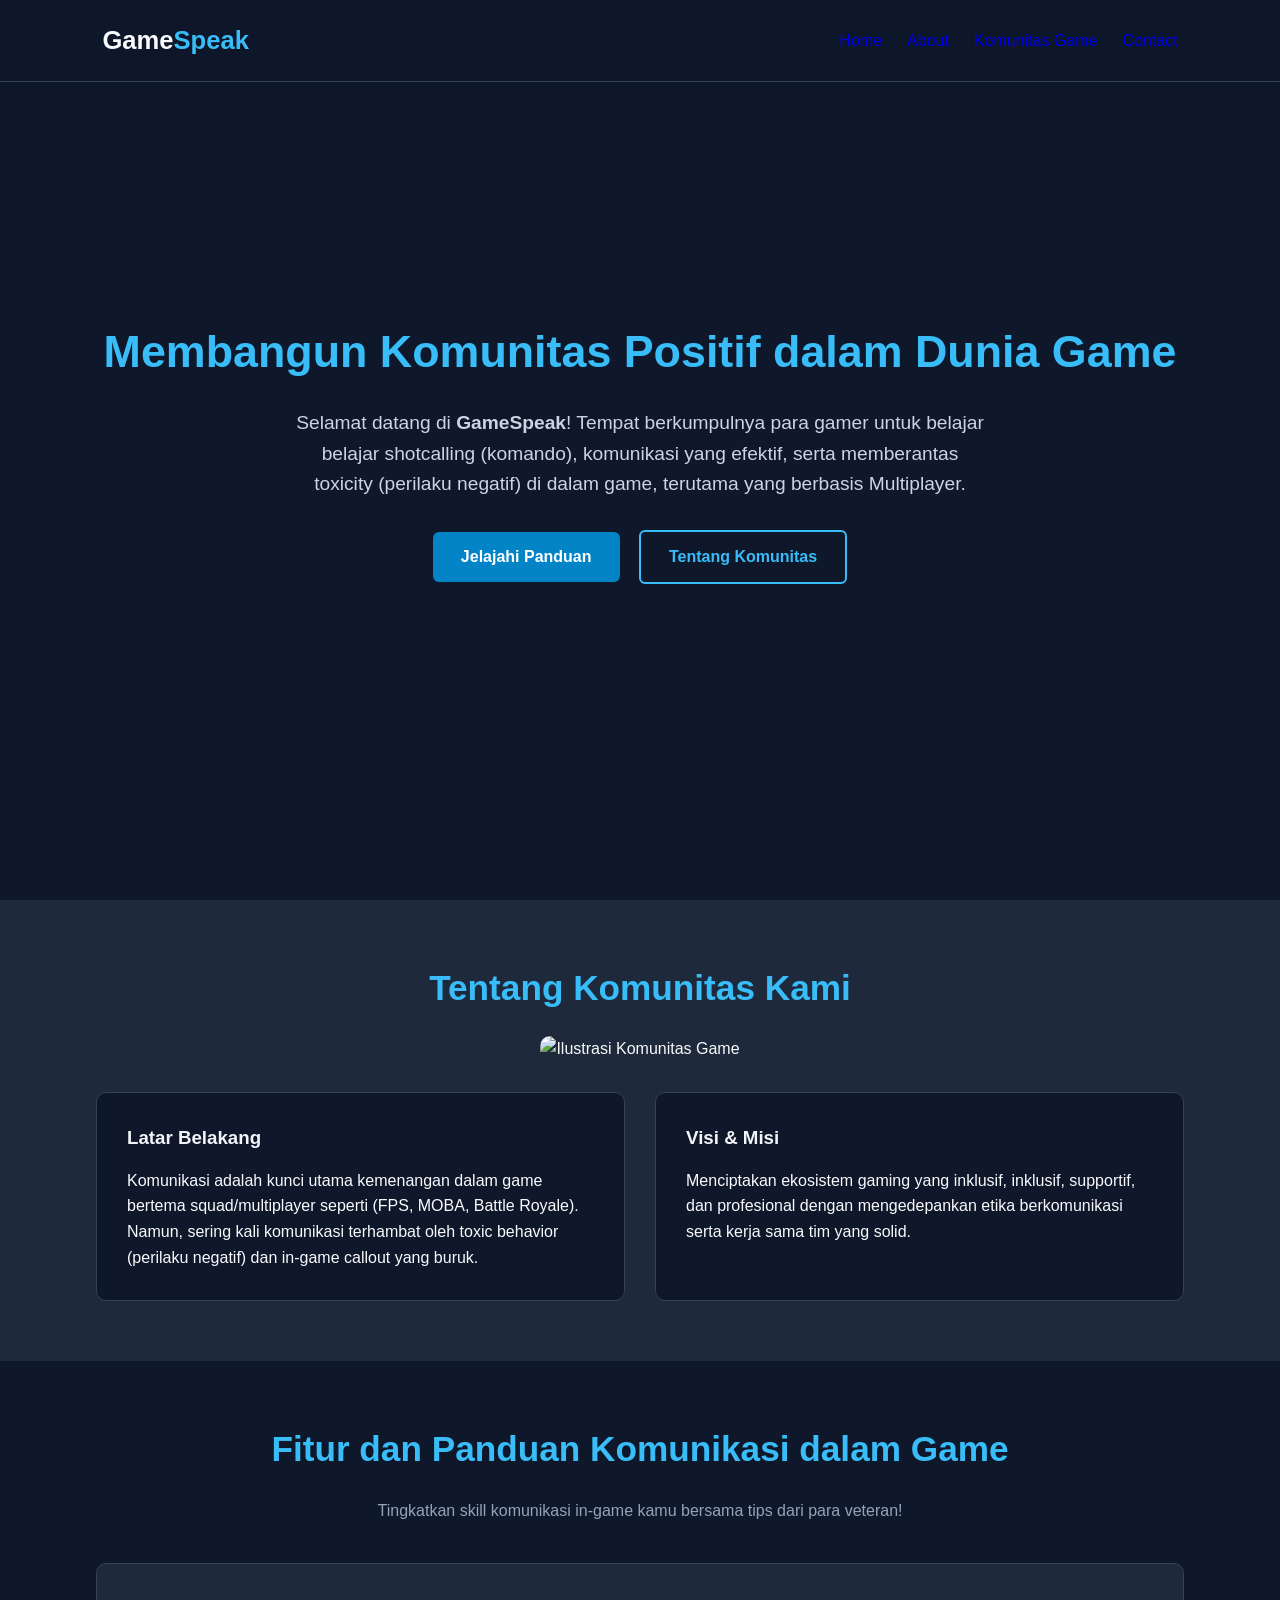
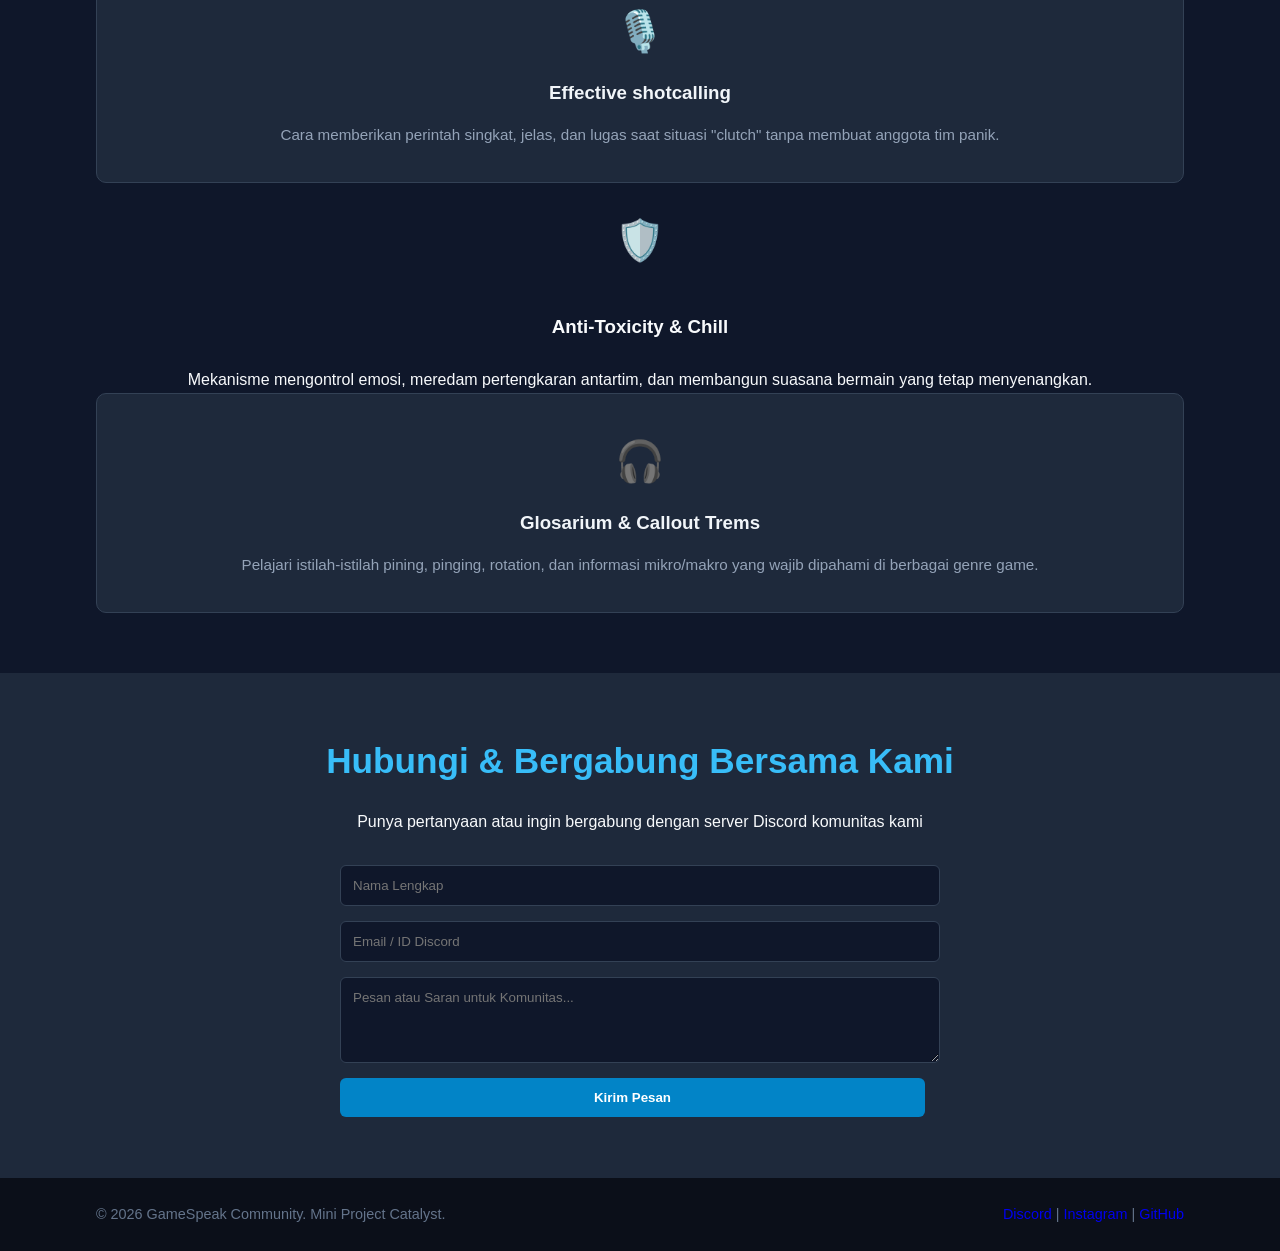
==== index.html @ 2e36cc18 "ngubah nama file jadi index sama style biar kebaca di hp" ====
<!DOCTYPE html>
<html lang="en">
<head>
    <meta charset="UTF-8">
    <meta name="viewport" content="width=device-width, initial-scale=1.0">
    <title>Game Community</title>
    <link rel="stylesheet" href="style.css">
</head>
<body>
    
    <!-- NAVIGASI -->
     <header>
        <nav class="navbar">
            <div class="logo">Game<span>Speak</span></div>
            <ul class="nav-links">
                <li><a href="#home">Home</a></li>
                <li><a href="#about">About</a></li>
                <li><a href="#content">Komunitas Game</a></li>
                <li><a href="#contact">Contact</a></li>
            </ul>
        </nav>
     </header>

    <!-- SECTION 1: HOME / HERO SECTION -->
     <section id="home" class="hero">
        <div class="hero-content">
            <h1>Membangun Komunitas Positif dalam Dunia Game</h1>
            <p>Selamat datang di <strong>GameSpeak</strong>! Tempat berkumpulnya para gamer untuk belajar belajar shotcalling (komando), komunikasi yang efektif, serta memberantas toxicity (perilaku negatif) di dalam game, terutama yang berbasis Multiplayer.</p>
            <div class="hero-buttons">
                <a href="#content" class="btn btn-primary">Jelajahi Panduan</a>
                <a href="#about" class="btn btn-secondary">Tentang Komunitas</a>
            </div>
        </div>
     </section>

    <!-- SECTION 2: ABOUT / PROFILE -->
     <section id="about" class="about">
        <div class="container">
            <h2>Tentang Komunitas Kami</h2>

            <!-- TAMBAHIN GAMBARNYA DISINI -->
             <div class="about-img-container" style="margin-bottom:30px;">
                <img src="komunitas.jpg" alt="Ilustrasi Komunitas Game" style="width: 100%; max-width: 500px; border-radius: 10px;">
             </div>
             
            <div class="about-grid">
                <div class="about-card">
                    <h3>Latar Belakang</h3>
                    <p>Komunikasi adalah kunci utama kemenangan dalam game bertema squad/multiplayer seperti (FPS, MOBA, Battle Royale). Namun, sering kali komunikasi terhambat oleh toxic behavior (perilaku negatif) dan in-game callout yang buruk.</p>
                </div>
                <div class="about-card">
                    <h3>Visi & Misi</h3>
                    <p>Menciptakan ekosistem gaming yang inklusif, inklusif, supportif, dan profesional dengan mengedepankan etika berkomunikasi serta kerja sama tim yang solid.</p>
                </div>
            </div>
        </div>
     </section>

    <!-- SECTION 3: MAIN CONTENT (TOPIK UTAMA KOMUNIKASI GAME) -->
     <section id="content" class="main-content">
        <div class="container">
            <h2>Fitur dan Panduan Komunikasi dalam Game</h2>
            <p class="subtitle">Tingkatkan skill komunikasi in-game kamu bersama tips dari para veteran!</p>

            <div class="card-grid">
                <!-- Card 1 -->
                 <div class="card">
                    <div class="card-icon">🎙️</div>
                    <h3>Effective shotcalling</h3>
                    <p>Cara memberikan perintah singkat, jelas, dan lugas saat situasi "clutch" tanpa membuat anggota tim panik.</p>
                 </div>
                <!-- Card 2 -->
                 <div class="card-icon">🛡️</div>
                 <h3>Anti-Toxicity & Chill</h3>
                 <p>Mekanisme mengontrol emosi, meredam pertengkaran antartim, dan membangun suasana bermain yang tetap menyenangkan.</p>
            </div>
            <div class="card">
                <div class="card-icon">🎧</div>
                <h3>Glosarium & Callout Trems</h3>
                <p>Pelajari istilah-istilah pining, pinging, rotation, dan informasi mikro/makro yang wajib dipahami di berbagai genre game.</p>
            </div>
        </div>
     </section>

    <!-- SECTION 4: CONTACT & FOOTER -->
     <section id="contact" class="contact">
        <div class="container">
            <h2>Hubungi & Bergabung Bersama Kami</h2>
            <p>Punya pertanyaan atau ingin bergabung dengan server Discord komunitas kami</p>

            <form class="contact-form" onsubmit="event.preventDefault(); alert('Pesan berhasil terkirim!');">
                <input type="text" placeholder="Nama Lengkap" required>
                <input type="email" placeholder="Email / ID Discord" required>
                <textarea rows="4" placeholder="Pesan atau Saran untuk Komunitas..." required></textarea>
                <button type="submit" class="btn btn-primary">Kirim Pesan</button>
            </form>
        </div>
     </section>

    <!-- FOOTER  -->
     <footer>
        <div class="container footer-content">
            <p>&copy; 2026 GameSpeak Community. Mini Project Catalyst.</p>
            <div class="socials">
                <a href="#">Discord</a> | <a href="#">Instagram</a> | <a href="#">GitHub</a>
            </div>
        </div>
     </footer>

</body>
</html>
---- style.css ----
/*=================================
  RESET & BASE STYLES 
  ================================= */
* {
    margin: 0;
    padding: 0;
    box-sizing: border-box;
    font-family: 'Segoe UI', Tahoma, Geneva, Verdana, sans-serif;
}

body {
    background-color: #0f172a;
    color: #f8fafc;
    line-height: 1.6;
}

a {
    text-decoration: none;
    color: inheret;
}

.container {
    width: 85%;
    max-width: 1200px;
    margin: auto;
    padding: 60px 0;
    text-align: center;
}

/* ==================================
   NAVBAR
   ================================== */
header {
    background: rgba(15, 23, 42, 0.9);
    position: fixed;
    top: 0;
    width: 100%;
    z-index: 1000;
    border-bottom: 1px solid #334155;
    backdrop-filter: blur(8px);
}

.navbar {
    display: flex;
    justify-content: space-between;
    align-items: center;
    padding: 20px 8%;
}

.logo {
    font-size: 1.6rem;
    font-weight: bold;
    color: #f8fafc;
}

.logo span {
    color: #38bdf8;
}

.nav-links {
    display: flex;
    list-style: none;
    gap: 25px;
}

.nav-links a {
    transition: color 0.3s;
    font-weight: 500;
}

.nav-links a:hover {
    color: #38bdf8;
}

/* =====================================
   SECTION 1: HERO SECTION
   ===================================== */
.hero {
    height: 100vh;
    /*Ganti link unsplash sama nama file lokal di dalam url('') */
    background: linear-gradient(rgba(15, 23, 42, 0.8), rgba(15, 23, 42, 0.95)),
                url('hero-bg.jpg') center/cover no-repeat;
    display: flex;
    justify-content: center;
    align-items: center;
    text-align: center;
    padding: 0 20px;
}

.hero-content h1 {
    font-size: 2.8rem;
    margin-bottom: 20px;
    color: #38bdf8;
}

.hero-content p {
    font-size: 1.2rem;
    max-width: 700px;
    margin: 0 auto 30px;
    color: #cbd5e1;
}

.btn {
    display: inline-block;
    padding: 12px 28px;
    border-radius: 6px;
    font-weight: bold;
    transition: all 0.3s ease;
    cursor: pointer;
}

.btn-primary {
    background-color: #0284c7;
    color: #ffffff;
    border: none;
    margin-right: 15px;
}

.btn primary:hover {
    background-color: #0369a1;
    transform: translateY(-2px);
}

.btn-secondary {
    border: 2px solid #38bdf8;
    color: #38bdf8;
    background: transparent;
}

.btn-secondary:hover {
    background: #38bdf8;
    color: #0f172a;
    transform: translateY(-2px);
}

/* ================================
   SECTION 2: ABOUT
   ================================ */
.about {
    background-color: #1e293b;
}

.about h2, .main-content h2, .contact h2 {
    font-size: 2.2rem;
    margin-bottom: 20px;
    color: #38bdf8;
}

.about-grid {
    display: flex;
    gap: 30px;
    margin-top: 30px;
    flex-wrap: wrap;
}

.about-card {
    flex: 1;
    min-width: 280px;
    background: #0f172a;
    padding: 30px;
    border-radius: 10px;
    border: 1px solid #334155;
    text-align: left;
}

.about-card h3 {
    color: #f1f5f9;
    margin-bottom: 15px;
}

/* =======================================
   SECTION 3: MAIN CONTENT 
   ======================================= */
.subtitle {
    color: #94a3b8;
    margin-bottom: 40px;
}

.card-grid {
    display: grid;
    grid-template-columns: repeat(auto-fit, minmax(280px, ifr));
    gap: 25px;
}

.card {
    background-color: #1e293b;
    padding: 35px 25px;
    border-radius: 10px;
    border: 1px solid #334155;
    transition: tranform 0.3s ease, border-color 0.3s ease;
}

.card:hover {
    transform: translate(-5px);
    border-color: #38bdf8;
}

.card-icon {
    font-size: 2.5rem;
    margin-bottom: 15px;
}

.card h3 {
    margin-bottom: 15px;
    color: #f1f5f9;
}

.card p {
    color: #94a3b8;
    font-size: 0.95rem;
}

/* =============================
   SECTION 4: CONTACT
   ============================= */
.contact {
    background-color: #1e293b;
}

.contact-form {
    max-width: 600px;
    margin: 30px auto 0;
    display: flex;
    flex-direction: column;
    gap: 15px;
}

.contact-form input, .contact-form textarea {
    width: 100%;
    padding: 12px;
    border-radius: 6px;
    border: 1px solid #334155;
    background-color: #0f172a;
    color: #fff;
    outline: none;
}

.contact-form input:focus, .contact-form textarea:focus {
    border-color: #38bdf8;
}

/* =============================
   FOOTER 
   ============================= */
footer {
    background-color: #0b0f19;
    padding: 25px 0;
    border-top: 1px solid #1e293b;
}

.footer-content {
    padding: 0;
    display: flex;
    justify-content: space-between;
    align-items: center;
    font-size: 0.9rem;
    color: #64748b;
}

.socials a:hover {
    color: #38bdf8;
}

/* Responsive Design */
@media (max-width: 768px) {
    .navbar {
        flex-direction: column;
        gap: 15px;
    }
    .footer-content {
        flex-direction: column;
        gap: 15px;
    }
    .hero-content h1 {
        font-size: 2.1rem;
    }
}
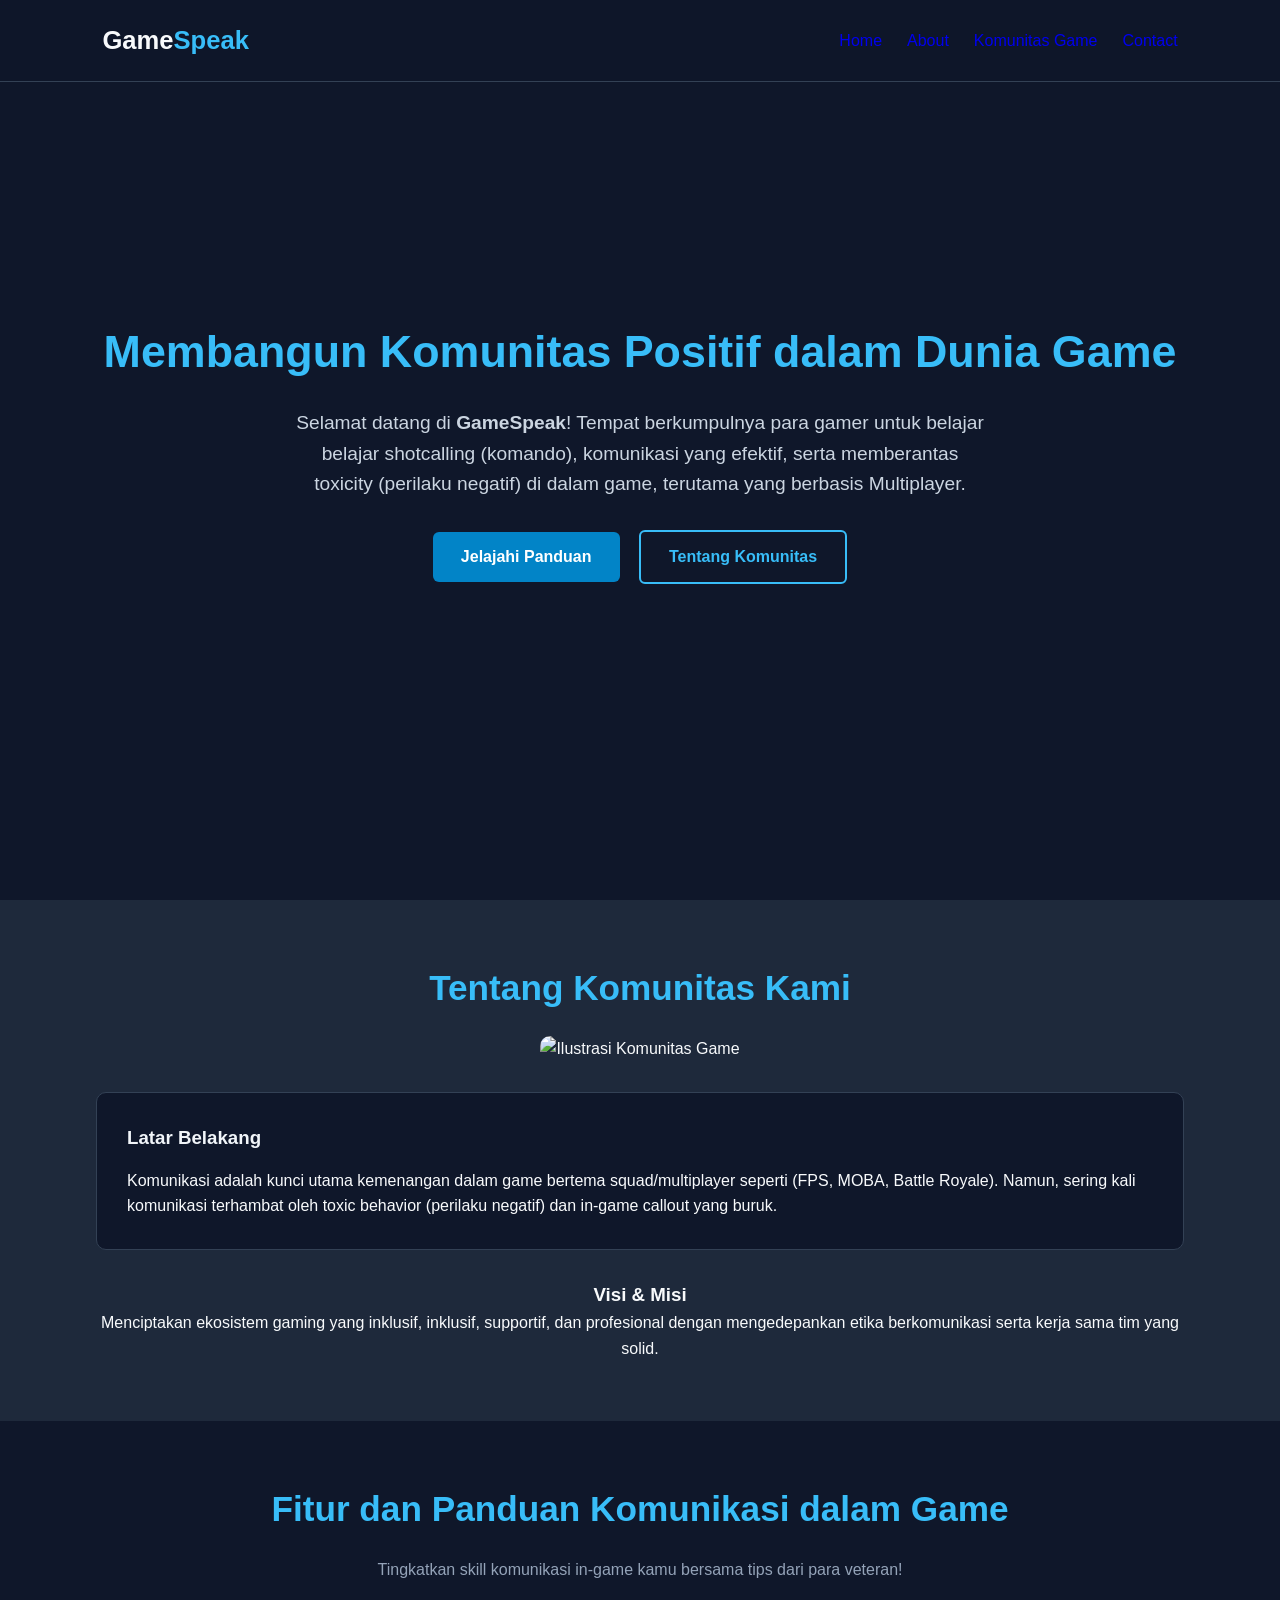
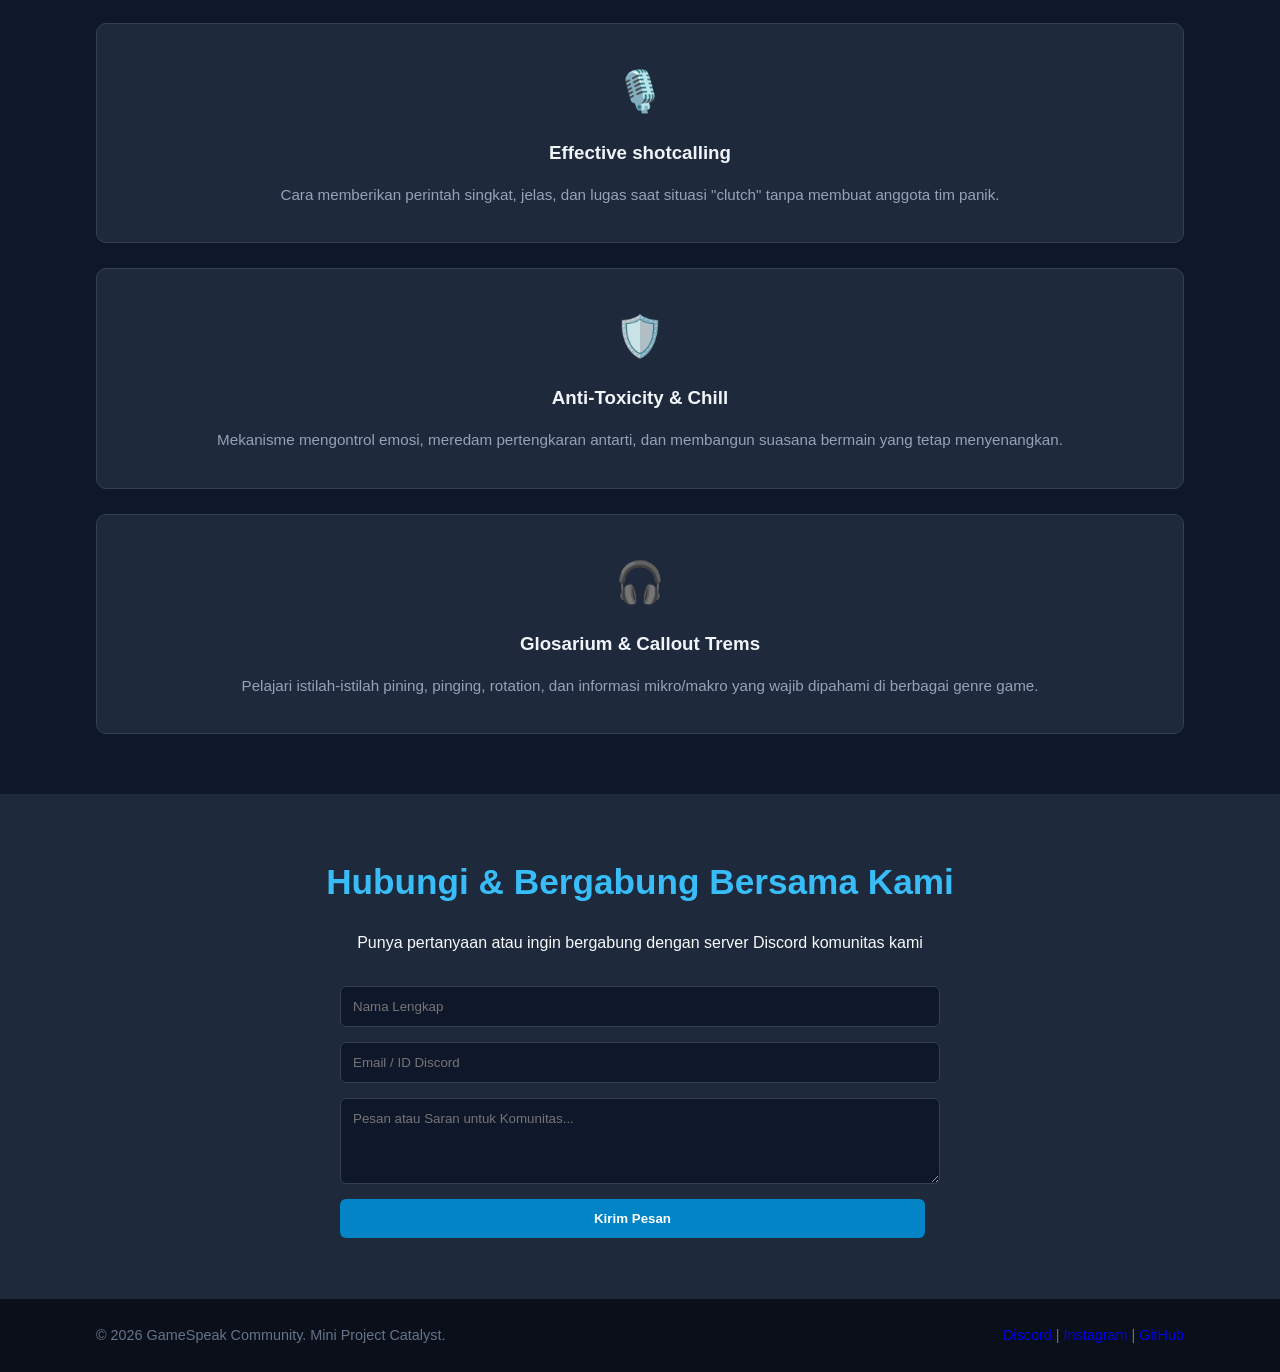
==== commit b527b95c: "Ngubah dikit bagian css sm html nya baru sadar ada yg kurang sama typo" ====
--- a/index.html
+++ b/index.html
@@ -3,7 +3,7 @@
 <head>
     <meta charset="UTF-8">
     <meta name="viewport" content="width=device-width, initial-scale=1.0">
-    <title>Game Community</title>
+    <title>GameSpeak - Komunitas Game & Gaming Ethics</title>
     <link rel="stylesheet" href="style.css">
 </head>
 <body>
@@ -48,7 +48,7 @@
                     <h3>Latar Belakang</h3>
                     <p>Komunikasi adalah kunci utama kemenangan dalam game bertema squad/multiplayer seperti (FPS, MOBA, Battle Royale). Namun, sering kali komunikasi terhambat oleh toxic behavior (perilaku negatif) dan in-game callout yang buruk.</p>
                 </div>
-                <div class="about-card">
+                <div class="about-grid-card">
                     <h3>Visi & Misi</h3>
                     <p>Menciptakan ekosistem gaming yang inklusif, inklusif, supportif, dan profesional dengan mengedepankan etika berkomunikasi serta kerja sama tim yang solid.</p>
                 </div>
@@ -63,21 +63,24 @@
             <p class="subtitle">Tingkatkan skill komunikasi in-game kamu bersama tips dari para veteran!</p>
 
             <div class="card-grid">
-                <!-- Card 1 -->
+                 <!-- Card 1 -->
                  <div class="card">
                     <div class="card-icon">🎙️</div>
                     <h3>Effective shotcalling</h3>
                     <p>Cara memberikan perintah singkat, jelas, dan lugas saat situasi "clutch" tanpa membuat anggota tim panik.</p>
                  </div>
-                <!-- Card 2 -->
-                 <div class="card-icon">🛡️</div>
-                 <h3>Anti-Toxicity & Chill</h3>
-                 <p>Mekanisme mengontrol emosi, meredam pertengkaran antartim, dan membangun suasana bermain yang tetap menyenangkan.</p>
-            </div>
-            <div class="card">
-                <div class="card-icon">🎧</div>
-                <h3>Glosarium & Callout Trems</h3>
-                <p>Pelajari istilah-istilah pining, pinging, rotation, dan informasi mikro/makro yang wajib dipahami di berbagai genre game.</p>
+                 <!-- Card 2 -->
+                 <div class="card">
+                    <div class="card-icon">🛡️</div>
+                    <h3>Anti-Toxicity & Chill</h3>
+                    <p>Mekanisme mengontrol emosi, meredam pertengkaran antarti, dan membangun suasana bermain yang tetap menyenangkan.</p>
+                 </div>
+                 <!-- Card 3 -->
+                 <div class="card">
+                    <div class="card-icon">🎧</div>
+                    <h3>Glosarium & Callout Trems</h3>
+                    <p>Pelajari istilah-istilah pining, pinging, rotation, dan informasi mikro/makro yang wajib dipahami di berbagai genre game.</p>
+                <div>
             </div>
         </div>
      </section>
--- a/style.css
+++ b/style.css
@@ -178,7 +178,7 @@
 
 .card-grid {
     display: grid;
-    grid-template-columns: repeat(auto-fit, minmax(280px, ifr));
+    grid-template-columns: repeat(auto-fit, minmax (280px, 1fr));
     gap: 25px;
 }
 
@@ -187,11 +187,11 @@
     padding: 35px 25px;
     border-radius: 10px;
     border: 1px solid #334155;
-    transition: tranform 0.3s ease, border-color 0.3s ease;
+    transition: transform 0.3s ease, border-color 0.3s ease;
 }
 
 .card:hover {
-    transform: translate(-5px);
+    transform: translateY(-5px);
     border-color: #38bdf8;
 }
 
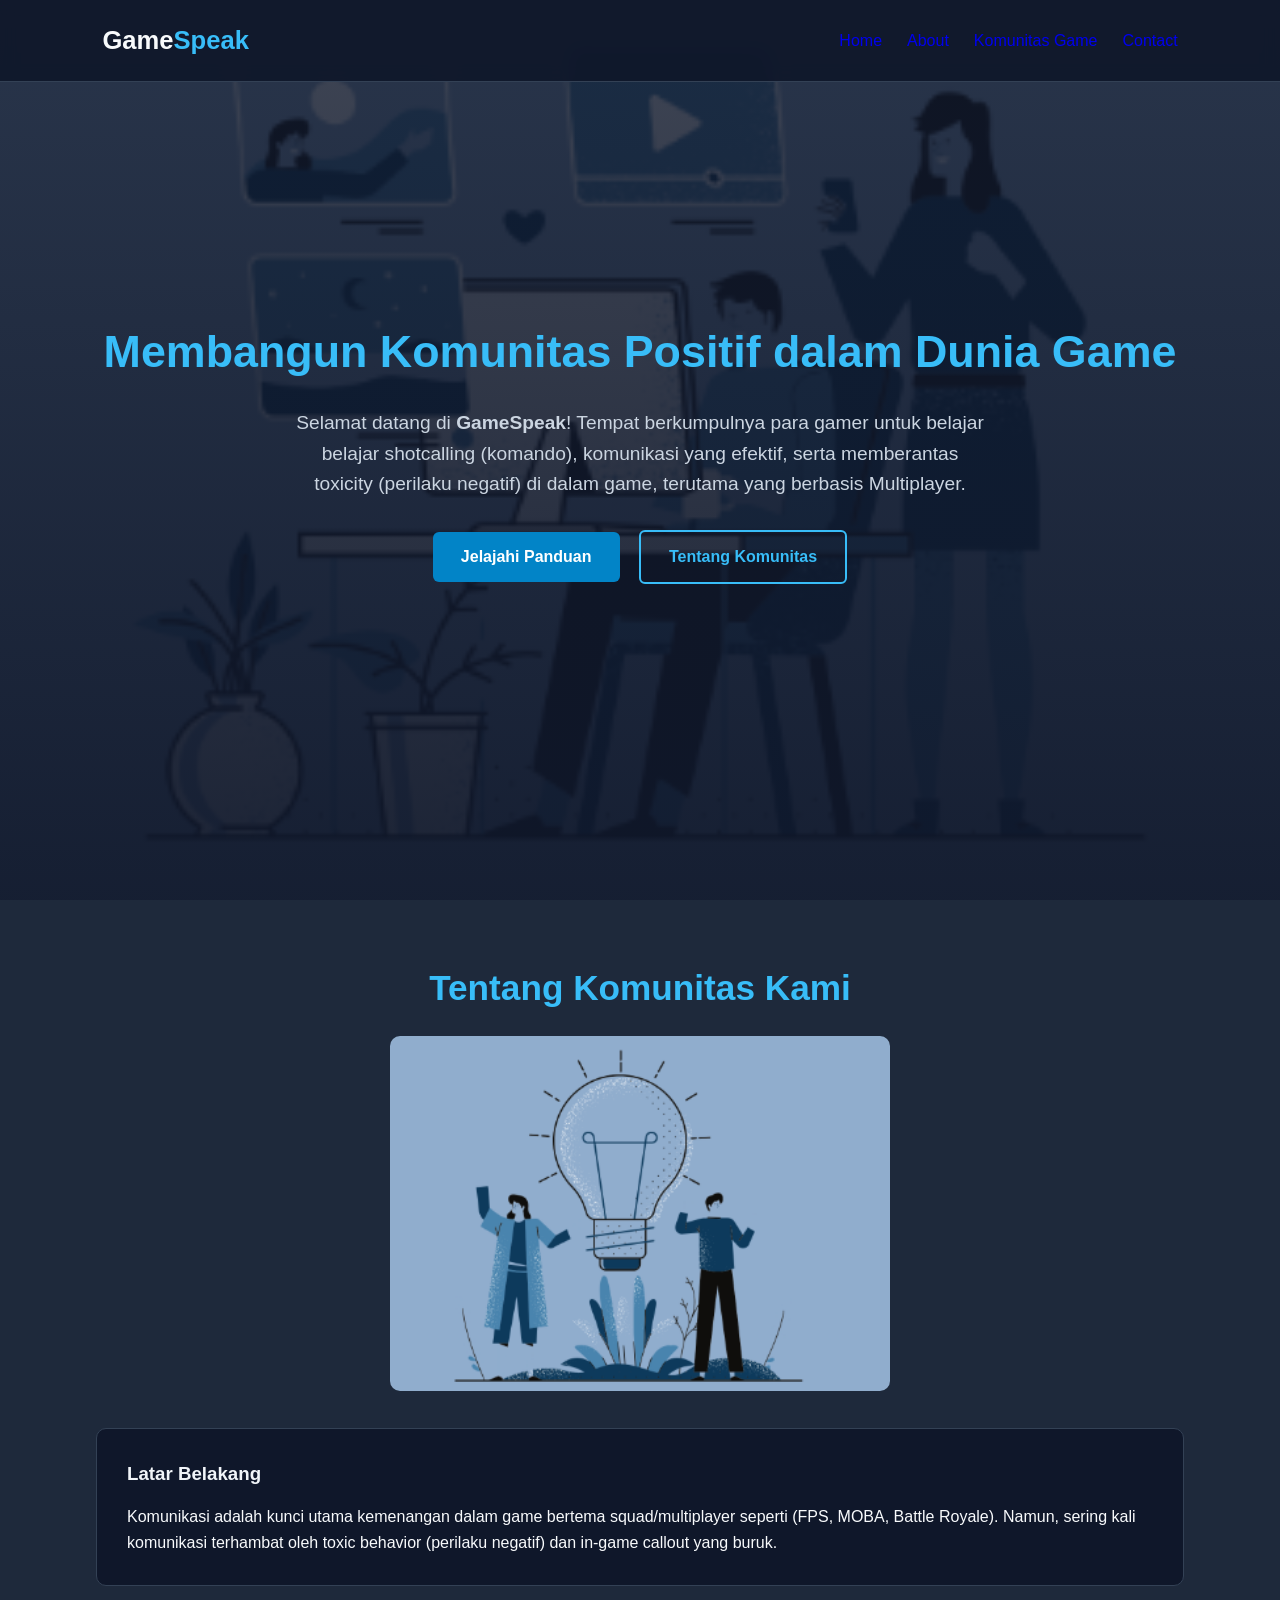
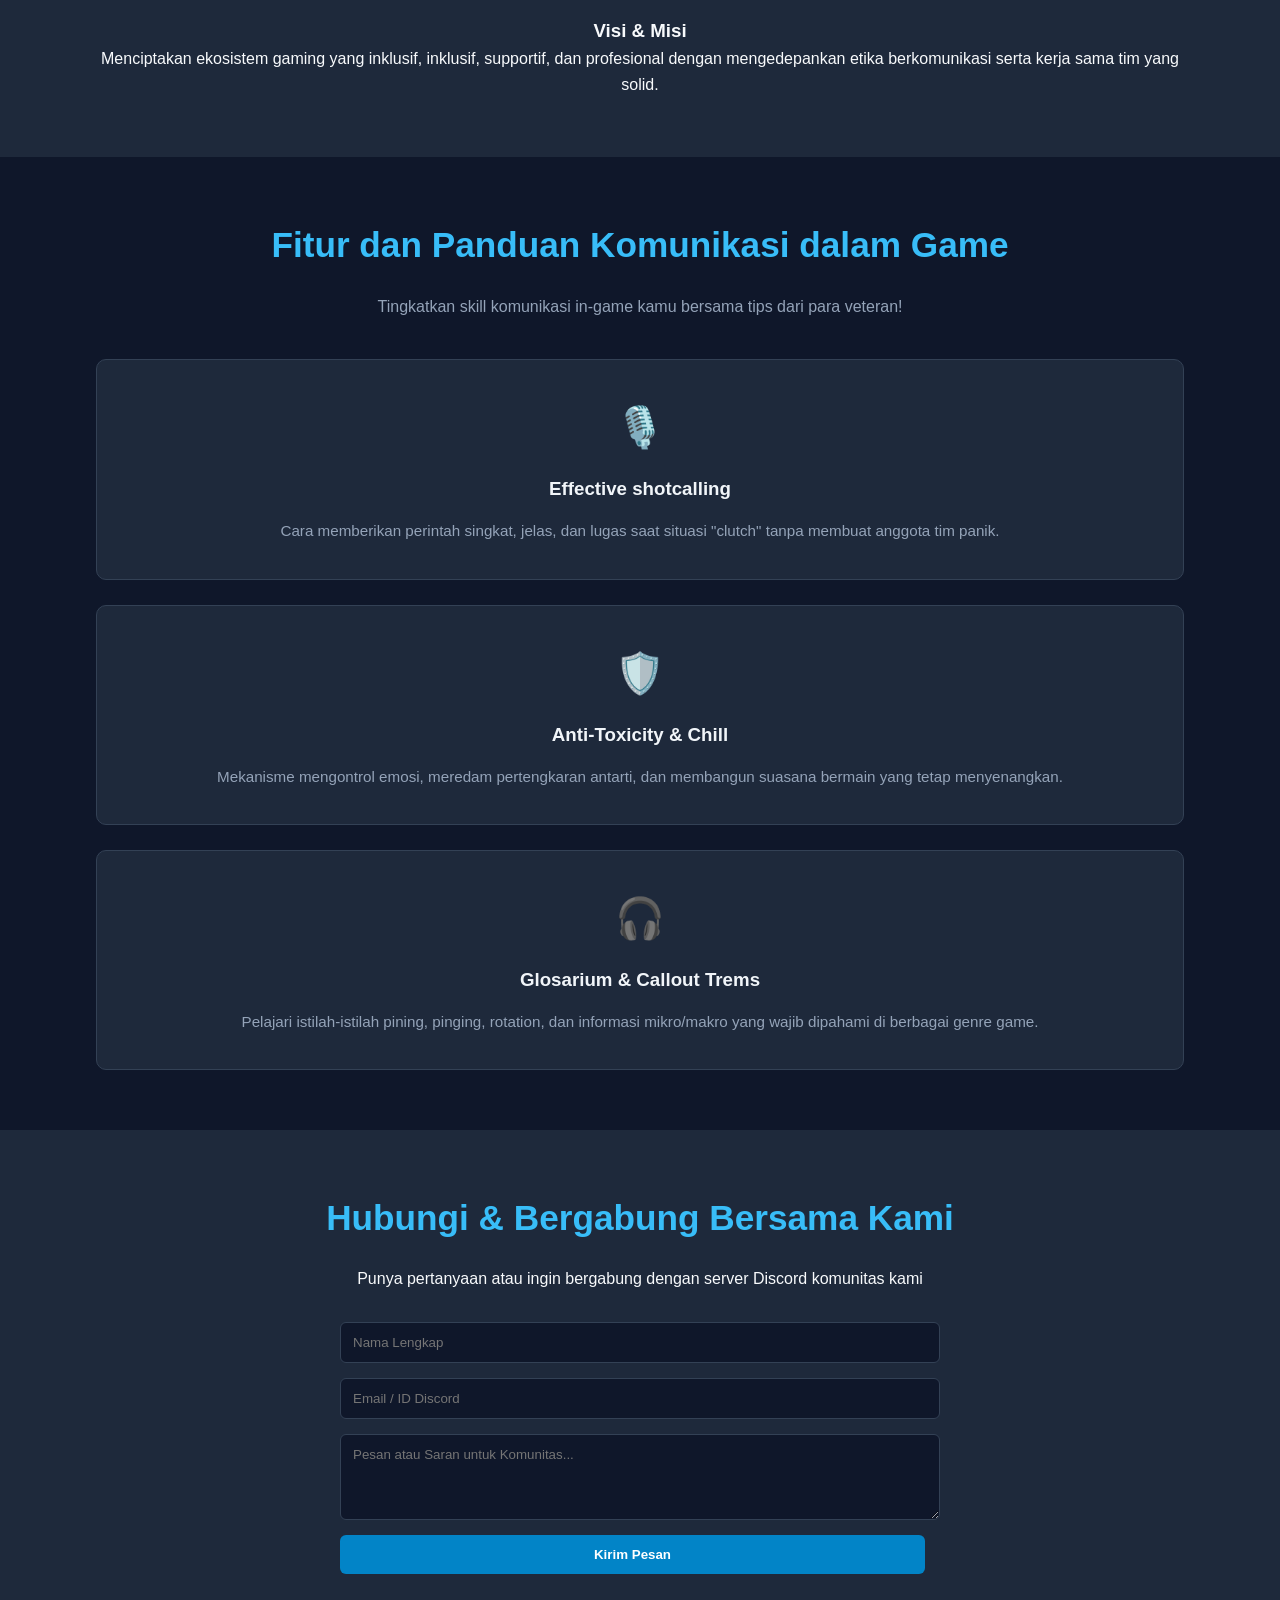
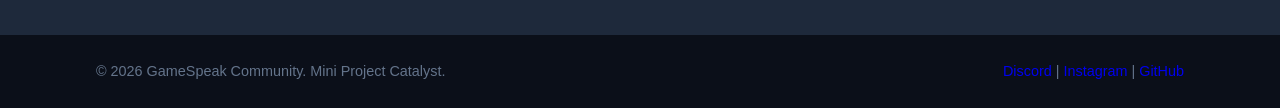
==== commit ee8c2412: "penambahan gambar background" ====
--- a/index.html
+++ b/index.html
@@ -38,9 +38,9 @@
         <div class="container">
             <h2>Tentang Komunitas Kami</h2>
 
-            <!-- TAMBAHIN GAMBARNYA DISINI -->
+            <!-- GAMBAR -->
              <div class="about-img-container" style="margin-bottom:30px;">
-                <img src="komunitas.jpg" alt="Ilustrasi Komunitas Game" style="width: 100%; max-width: 500px; border-radius: 10px;">
+                <img src="Gambar/Gambar_3.png" alt="" style="width: 100%; max-width: 500px; border-radius: 10px;">
              </div>
              
             <div class="about-grid">
--- a/style.css
+++ b/style.css
@@ -77,9 +77,9 @@
    ===================================== */
 .hero {
     height: 100vh;
-    /*Ganti link unsplash sama nama file lokal di dalam url('') */
+    /* GAMBAR BAGIAN ABOUT */
     background: linear-gradient(rgba(15, 23, 42, 0.8), rgba(15, 23, 42, 0.95)),
-                url('hero-bg.jpg') center/cover no-repeat;
+                url('Gambar/Gambar_4.png') center/cover no-repeat;
     display: flex;
     justify-content: center;
     align-items: center;
